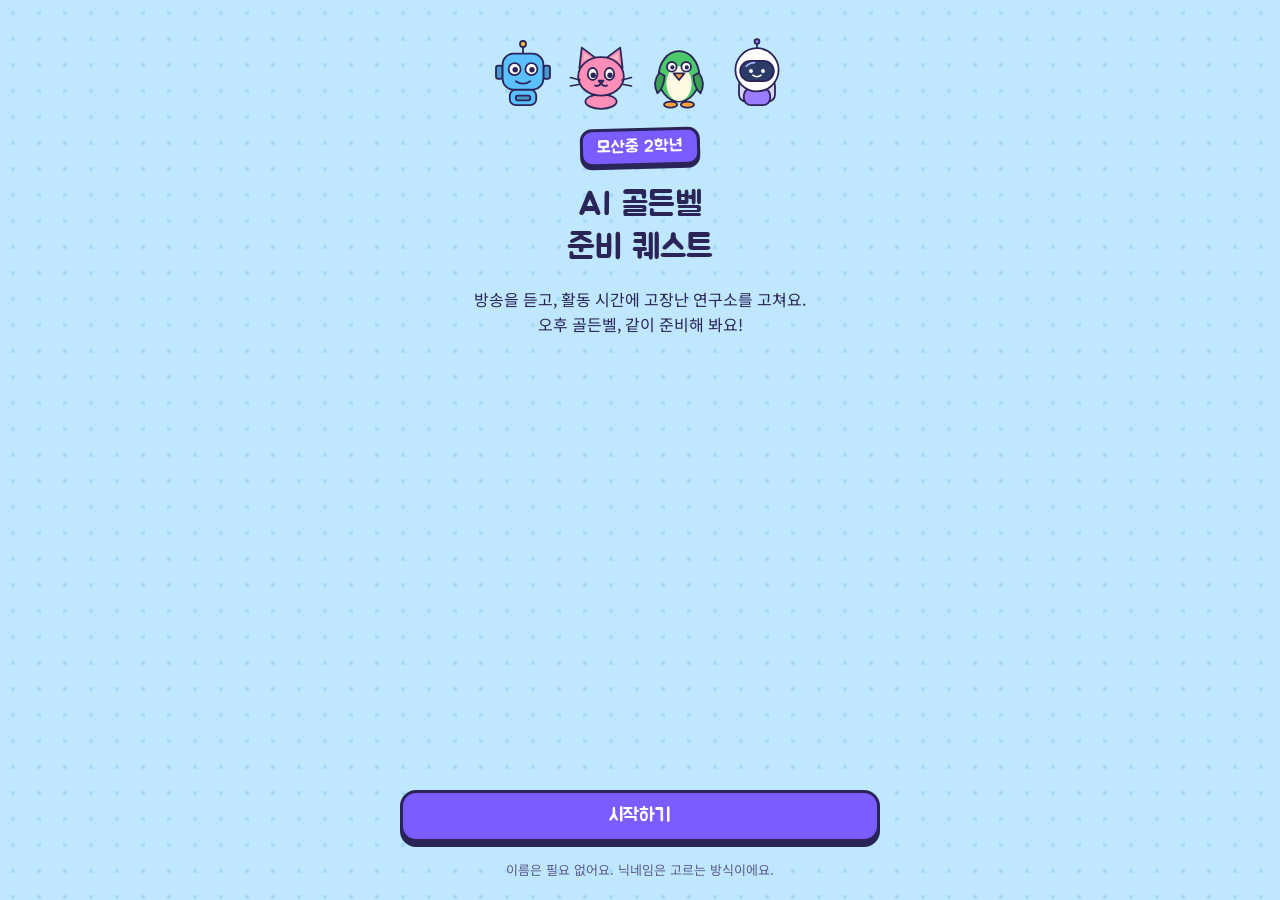
==== index.html @ 1bd09e00 "Initial commit" ====
<!doctype html>
<html lang="ko">
<head>
<meta charset="utf-8">
<meta name="viewport" content="width=device-width,initial-scale=1,viewport-fit=cover">
<meta name="robots" content="noindex,nofollow">
<meta name="theme-color" content="#BFE7FF">
<title>AI 골든벨 준비 퀘스트</title>
<link rel="stylesheet" href="https://fonts.googleapis.com/css2?family=Jua&family=Noto+Sans+KR:wght@400;700&display=swap">
<link rel="stylesheet" href="css/style.css">
</head>
<body>
<div id="app"></div>
<script src="js/core.js"></script>
<script src="content/room1.js"></script>
<script src="content/room2.js"></script>
<script src="content/room3.js"></script>
<script src="content/room4.js"></script>
<script src="content/room5.js"></script>
<script src="content/final.js"></script>
<script src="js/games.js"></script>
<script src="js/screens.js"></script>
<script src="js/app.js"></script>
</body>
</html>
---- css/style.css ----
:root{color-scheme:light; padding-top:env(safe-area-inset-top,0px); padding-bottom:env(safe-area-inset-bottom,0px)}
img{max-width:100%}
[hidden]{display:none!important}
/* layout: phone-first game. a calm listening screen is home; activity screens (lobby, lab, games) open from it and always offer a way back to listening. chunky outlined panels with a 5px "lip". */
:root{
  --bg:#BFE7FF; --bg2:#A6DAFA; --panel:#FFF8E3; --panel2:#FFFFFF; --stage:#FFF8E3;
  --ink:#2B2458; --line:#2B2458; --muted:#5E5A8C; --chip:#ECE8FF;
  --sun:#FFC83D; --sun-ink:#3E2B00; --grape:#7B5CFF; --grape-ink:#FFFFFF;
  --leaf:#42C46B; --leaf-ink:#0B3318; --coral:#FF6F61; --coral-ink:#3F0C07;
  --floorA:#EAF1FF; --floorB:#DCE7FB; --wall:#B9C9EE;
  --font-display:"Jua","Malgun Gothic","Apple SD Gothic Neo",sans-serif;
  --font-body:"Noto Sans KR","Malgun Gothic","Apple SD Gothic Neo",system-ui,sans-serif;
}
@media (prefers-color-scheme: dark){
  :root:not([data-theme="light"]){
    --bg:#171B45; --bg2:#20256B; --panel:#272D6E; --panel2:#323A8C;
    --ink:#F4F2FF; --line:#090B26; --muted:#B8BBE8; --chip:#3B4399;
    --sun:#FFD257; --sun-ink:#3A2900; --grape:#9B84FF; --grape-ink:#12103A;
    --leaf:#4ED47B; --leaf-ink:#06280F; --coral:#FF8A7E; --coral-ink:#3A0A05;
    --floorA:#2D3586; --floorB:#272F7B; --wall:#1D2366; color-scheme:dark;
  }
}
:root[data-theme="dark"]{
  --bg:#171B45; --bg2:#20256B; --panel:#272D6E; --panel2:#323A8C;
  --ink:#F4F2FF; --line:#090B26; --muted:#B8BBE8; --chip:#3B4399;
  --sun:#FFD257; --sun-ink:#3A2900; --grape:#9B84FF; --grape-ink:#12103A;
  --leaf:#4ED47B; --leaf-ink:#06280F; --coral:#FF8A7E; --coral-ink:#3A0A05;
  --floorA:#2D3586; --floorB:#272F7B; --wall:#1D2366; color-scheme:dark;
}
*{box-sizing:border-box}
body{
  margin:0; background-color:var(--bg); background-image:radial-gradient(var(--bg2) 2px, transparent 2.5px); background-size:26px 26px;
  color:var(--ink); font-family:var(--font-body); font-size:16px; line-height:1.55;
  word-break:keep-all; overflow-wrap:break-word;
  padding-block:20px 0;
  padding-left:max(20px, env(safe-area-inset-left, 0px));
  padding-right:max(20px, env(safe-area-inset-right, 0px));
}
button{font:inherit; color:inherit}
h1,h2,h3{font-family:var(--font-display); font-weight:400; margin:0; text-wrap:balance; line-height:1.25}
p{margin:0}
.app{max-width:480px; margin:0 auto; min-height:calc(100vh - 20px); min-height:calc(100dvh - 20px); display:flex; flex-direction:column; gap:22px; padding-bottom:20px}
.ico{width:1.2em; height:1.2em; fill:none; stroke:currentColor; stroke-width:2.2; stroke-linecap:round; stroke-linejoin:round; flex:none}
.ico.fill{fill:currentColor}
:focus-visible{outline:3px solid var(--ink); outline-offset:3px}

.hud{display:flex; align-items:center; gap:10px; padding-bottom:4px}
.av{width:48px; height:48px; border-radius:50%; border:3px solid var(--line); background:var(--stage); overflow:hidden; flex:none}
.av svg{width:100%; height:100%; display:block}
.who{min-width:0; flex:1; line-height:1.25}
.who b{display:block; font-family:var(--font-display); font-weight:400; font-size:17px; overflow:hidden; text-overflow:ellipsis; white-space:nowrap}
.who span{display:block; font-size:13px; color:var(--muted); overflow:hidden; text-overflow:ellipsis; white-space:nowrap}

.panel{background:var(--panel); border:3px solid var(--line); border-radius:22px; box-shadow:0 5px 0 var(--line); padding:24px 22px}
.ribbon{display:inline-block; background:var(--grape); color:var(--grape-ink); font-family:var(--font-display); font-size:17px; padding:3px 14px; border:3px solid var(--line); border-radius:12px; box-shadow:0 3px 0 var(--line); transform:rotate(-1.5deg)}
.btn{font-family:var(--font-display); font-size:19px; min-height:52px; padding:8px 18px; border:3px solid var(--line); border-radius:16px; background:var(--panel2); color:var(--ink); box-shadow:0 5px 0 var(--line); cursor:pointer; display:inline-flex; align-items:center; justify-content:center; gap:8px; touch-action:manipulation; transition:transform .08s, box-shadow .08s}
.btn:active{transform:translateY(4px); box-shadow:0 1px 0 var(--line)}
.btn.grape{background:var(--grape); color:var(--grape-ink)}
.btn.sun{background:var(--sun); color:var(--sun-ink)}
.btn.leaf{background:var(--leaf); color:var(--leaf-ink)}
.btn.block{width:100%}
.btn.small{min-height:44px; font-size:16px; padding:6px 14px}
.row{display:flex; gap:14px; align-items:center}
.note{font-size:13px; color:var(--muted)}
.ref{display:inline-flex; align-items:center; gap:6px; font-size:13px; font-weight:700; background:var(--chip); border:2px solid var(--line); border-radius:999px; padding:1px 10px; color:var(--ink)}
.stack{display:flex; flex-direction:column; gap:18px}

.disc{width:min(210px, 58vw); aspect-ratio:1; border-radius:50%; background:var(--stage); border:3px solid var(--line); box-shadow:0 5px 0 var(--line); margin:0 auto; display:grid; place-items:center}
.disc svg{width:88%; height:88%; animation:bob 2.6s ease-in-out infinite}
.disc.still svg{animation:none}
@keyframes bob{0%,100%{transform:translateY(0)}50%{transform:translateY(-5px)}}
.chargrid{display:grid; grid-template-columns:repeat(4,1fr); gap:10px}
.charbtn{border:3px solid var(--line); border-radius:16px; background:var(--panel2); padding:4px 2px 6px; display:flex; flex-direction:column; align-items:center; gap:0; cursor:pointer; min-height:44px; font-size:13px; font-weight:700}
.charbtn svg{width:100%; max-width:64px; height:auto}
.charbtn.on{background:var(--sun); color:var(--sun-ink)}
.swatches{display:grid; grid-template-columns:repeat(5,minmax(0,1fr)); justify-items:center; gap:10px}
.sw{width:100%; max-width:44px; aspect-ratio:1; border-radius:50%; border:3px solid var(--line); cursor:pointer; padding:0}
.sw.on{box-shadow:0 0 0 3px var(--panel), 0 0 0 6px var(--ink)}
.pick{display:flex; align-items:center; gap:8px}
.pick .val{flex:1; text-align:center; font-family:var(--font-display); font-size:22px; background:var(--panel2); border:3px solid var(--line); border-radius:14px; padding:4px 8px; min-height:48px; display:grid; place-items:center}
.pick .btn{min-width:48px; padding:6px 10px}

.hero{text-align:center; display:flex; flex-direction:column; gap:18px; align-items:center}
.hero h1{font-size:34px}
.crew{display:flex; gap:6px; justify-content:center}
.crew svg{width:min(72px, 20vw); height:auto; aspect-ratio:1; animation:bob 2.6s ease-in-out infinite}
.crew svg:nth-child(2){animation-delay:.3s} .crew svg:nth-child(3){animation-delay:.6s} .crew svg:nth-child(4){animation-delay:.9s}

.banner{background:var(--sun); color:var(--sun-ink); border:3px solid var(--line); border-radius:22px; box-shadow:0 5px 0 var(--line); padding:22px 20px; text-align:center}
.banner h1{font-size:25px}
.pips{display:flex; gap:8px}
.pips i{flex:1; height:12px; border-radius:999px; border:3px solid var(--line); background:var(--panel2)}
.pips i.on{background:var(--leaf)}
.room{width:100%; text-align:left; display:flex; align-items:center; gap:16px; padding:18px 18px; background:var(--panel); border:3px solid var(--line); border-radius:20px; box-shadow:0 5px 0 var(--line); cursor:pointer; min-height:88px; touch-action:manipulation; transition:transform .08s, box-shadow .08s}
.room:active{transform:translateY(4px); box-shadow:0 1px 0 var(--line)}
.room .num{width:46px; height:46px; border-radius:14px; border:3px solid var(--line); display:grid; place-items:center; background:var(--grape); color:var(--grape-ink); font-family:var(--font-display); font-size:22px; flex:none}
.room .tx{min-width:0; flex:1}
.room .tx b{display:block; font-family:var(--font-display); font-weight:400; font-size:18px; line-height:1.25}
.room .tx span{display:block; font-size:13px; color:var(--muted)}
.room .st{flex:none; font-size:13px; font-weight:700; border:2px solid var(--line); border-radius:999px; padding:2px 10px; background:var(--coral); color:var(--coral-ink); display:inline-flex; align-items:center; gap:4px}
.room.go .st{background:var(--sun); color:var(--sun-ink)}
.room.wip{border-style:dashed; box-shadow:none; cursor:default; color:var(--muted)}
.room.wip .num{background:var(--chip); color:var(--muted)}
.room.wip .st{background:var(--chip); color:var(--muted)}
.room.done .num{background:var(--leaf); color:var(--leaf-ink)}
.room.done .st{background:var(--leaf); color:var(--leaf-ink)}

.top{display:flex; align-items:center; justify-content:space-between; gap:8px}
.big{display:flex; flex-direction:column; gap:18px}
.big h2{font-size:24px}
.big p{font-size:17px; line-height:1.75}
.defs{list-style:none; margin:0; padding:0; display:flex; flex-direction:column; gap:12px}
.defs li{background:var(--panel2); border:3px solid var(--line); border-radius:14px; padding:14px 16px; font-size:16px; line-height:1.6}
.defs b{display:inline-block; font-family:var(--font-display); font-weight:400; font-size:17px; margin-right:6px; color:var(--grape)}
:root[data-theme="dark"] .defs b{color:var(--sun)}
@media (prefers-color-scheme: dark){:root:not([data-theme="light"]) .defs b{color:var(--sun)}}

.ghud{display:flex; align-items:center; gap:14px}
.ghud .av{width:60px; height:60px}
.bubble{position:relative; flex:1; min-width:0; background:var(--panel2); border:3px solid var(--line); border-radius:16px; padding:10px 14px; font-weight:700; font-size:15px; line-height:1.45}
.bubble::before{content:""; position:absolute; left:-9px; top:50%; width:14px; height:14px; background:var(--panel2); border-left:3px solid var(--line); border-bottom:3px solid var(--line); transform:translateY(-50%) rotate(45deg)}
.av.jump{animation:jump .55s ease-out}
.av.wobble{animation:wobble .5s ease-in-out}
@keyframes jump{0%{transform:translateY(0)}35%{transform:translateY(-14px) scale(1.06)}70%{transform:translateY(0)}85%{transform:translateY(-4px)}100%{transform:translateY(0)}}
@keyframes wobble{0%,100%{transform:rotate(0)}20%{transform:rotate(-12deg)}40%{transform:rotate(10deg)}60%{transform:rotate(-8deg)}80%{transform:rotate(5deg)}}
.gtext{display:flex; justify-content:space-between; align-items:center; gap:8px; font-size:13px; font-weight:700; margin-bottom:8px; flex-wrap:wrap}
.legend{display:inline-flex; gap:10px; font-weight:400; color:var(--muted)}
.legend span{display:inline-flex; align-items:center; gap:4px}
.legend i{width:12px; height:12px; border-radius:4px; border:2px solid var(--line); display:inline-block}
.gauge{display:flex; gap:6px}
.gauge i{flex:1; height:18px; border-radius:6px; border:3px solid var(--line); background:var(--chip)}
.gauge i.ok,.legend i.ok{background:var(--leaf)}
.gauge i.fixed,.legend i.fixed{background:var(--sun)}
.gauge i.broken,.legend i.broken{background:var(--coral)}
.how{font-size:15px; color:var(--muted)}
.gitems{display:flex; flex-direction:column; gap:14px}
.gcard{width:100%; text-align:left; background:var(--panel2); border:3px solid var(--line); border-radius:18px; box-shadow:0 4px 0 var(--line); padding:16px 16px; display:flex; gap:12px; align-items:flex-start; cursor:pointer; font-size:16px; font-weight:700; line-height:1.55; touch-action:manipulation}
.gcard .tx{flex:1; min-width:0}
.gcard .why{display:block; margin-top:10px; font-weight:400; font-size:14px; line-height:1.6}
.gcard .why b{font-weight:700}
.gcard .state{flex:none; width:38px; height:38px; border-radius:50%; border:3px solid var(--line); display:grid; place-items:center; background:var(--chip); color:var(--ink)}
.gcard .state .ico{width:22px; height:22px}
.gcard.sel{box-shadow:0 0 0 4px var(--grape), 0 4px 0 var(--line); transform:translateY(-3px)}
.gcard.ok{background:var(--leaf); color:var(--leaf-ink); cursor:default}
.gcard.fixed{background:var(--sun); color:var(--sun-ink); cursor:default}
.gcard.broken{background:var(--coral); color:var(--coral-ink)}
.hint{text-align:center; font-size:15px; font-weight:700}
.bins{display:grid; gap:12px}
.bins.n3{grid-template-columns:repeat(3,1fr)}
.bins.n4{grid-template-columns:repeat(2,1fr)}
.bin{min-height:76px; padding:10px 6px; border:3px solid var(--line); border-radius:18px; background:var(--chip); color:var(--ink); box-shadow:0 4px 0 var(--line); font-family:var(--font-display); font-size:18px; display:flex; flex-direction:column; gap:4px; align-items:center; justify-content:center; line-height:1.2; touch-action:manipulation; cursor:pointer}
.bin .ico{width:24px; height:24px}
.bin.ready{background:var(--grape); color:var(--grape-ink)}
.bin:active{transform:translateY(3px); box-shadow:0 1px 0 var(--line)}

.lab{position:relative; aspect-ratio:7/5; border:3px solid var(--line); border-radius:18px; overflow:hidden; box-shadow:0 5px 0 var(--line); background:repeating-conic-gradient(var(--floorA) 0% 25%, var(--floorB) 0% 50%); background-size:calc(200% / 7) calc(200% / 5)}
.lab .wall{position:absolute; left:0; right:0; top:0; height:20%; background:var(--wall); border-bottom:3px solid var(--line)}
.mach{position:absolute; width:calc(100% / 7); height:20%; padding:4px; border:0; background:transparent; cursor:pointer; touch-action:manipulation}
.mach .box{position:relative; width:100%; height:100%; border:3px solid var(--line); border-radius:10px; display:grid; place-items:center; background:var(--coral); color:var(--coral-ink)}
.mach.ok .box{background:var(--leaf); color:var(--leaf-ink)}
.mach.adj .box{box-shadow:0 0 0 3px var(--grape)}
.mach .box .ico{width:62%; height:62%}
.mach .mn{position:absolute; right:2px; top:-8px; width:18px; height:18px; border-radius:50%; background:var(--panel2); border:2px solid var(--line); font-size:11px; font-weight:700; display:grid; place-items:center; color:var(--ink)}
.player{position:absolute; width:calc(100% / 7); height:20%; display:grid; place-items:center; transition:left .13s linear, top .13s linear; pointer-events:none}
.player svg{width:100%; height:100%}
.labctl{display:flex; align-items:center; justify-content:space-between; gap:14px}
.dpad{display:grid; grid-template-columns:repeat(3,56px); grid-template-rows:repeat(2,56px); gap:6px}
.dpad .btn{min-height:56px; width:56px; padding:0}

.q h2{font-size:22px; line-height:1.45}
.opts{display:flex; flex-direction:column; gap:16px}
.opt{width:100%; text-align:left; display:flex; gap:10px; align-items:center; min-height:64px; padding:14px 16px; border:3px solid var(--line); border-radius:16px; background:var(--panel2); box-shadow:0 4px 0 var(--line); font-weight:700; font-size:16px; cursor:pointer; touch-action:manipulation}
.opt:active{transform:translateY(3px); box-shadow:0 1px 0 var(--line)}
.opt .tag{width:30px; height:30px; border-radius:50%; border:3px solid var(--line); display:grid; place-items:center; background:var(--chip); font-family:var(--font-display); font-weight:400; flex:none; color:var(--ink)}
.opt .tx{flex:1; min-width:0}
.opt.ok{background:var(--leaf); color:var(--leaf-ink)}
.opt.bad{background:var(--coral); color:var(--coral-ink)}
.opt.ok .tag,.opt.bad .tag{color:var(--ink)}
.chips{display:flex; flex-wrap:wrap; gap:10px}
.chip{min-height:44px; padding:6px 14px; border:3px solid var(--line); border-radius:999px; background:var(--chip); color:var(--ink); font-weight:700; font-size:15px; cursor:pointer; touch-action:manipulation}
.chip.on{background:var(--sun); color:var(--sun-ink)}
.fb{border:3px solid var(--line); border-radius:22px; box-shadow:0 5px 0 var(--line); padding:22px 22px; display:flex; flex-direction:column; gap:16px; animation:pop .25s ease-out}
.fb.ok{background:var(--leaf); color:var(--leaf-ink)}
.fb.bad{background:var(--coral); color:var(--coral-ink)}
.fb .h{display:flex; align-items:center; gap:8px; font-family:var(--font-display); font-size:22px}
.fb p{font-size:15px}
@keyframes pop{from{transform:scale(.94); opacity:.2}to{transform:scale(1); opacity:1}}

.clear{position:relative; overflow:hidden; text-align:center; display:flex; flex-direction:column; gap:18px; align-items:center}
.clear .gauge{width:100%}
.confetti{position:absolute; inset:0; pointer-events:none; overflow:hidden}
.confetti i{position:absolute; top:-16px; width:10px; height:14px; border-radius:3px; animation:conf 1.9s ease-out forwards}
@keyframes conf{to{transform:translateY(560px) rotate(560deg); opacity:0}}
.titlechip{display:inline-flex; align-items:center; gap:8px; background:var(--sun); color:var(--sun-ink); border:3px solid var(--line); border-radius:999px; padding:4px 16px; font-family:var(--font-display); font-size:20px; box-shadow:0 3px 0 var(--line)}
.reward{display:flex; align-items:center; gap:10px; background:var(--panel2); border:3px solid var(--line); border-radius:16px; padding:8px 12px; text-align:left; width:100%}
.reward .ico{width:30px; height:30px; color:var(--grape)}

.badges{display:grid; grid-template-columns:repeat(5,1fr); gap:10px}
.badge{aspect-ratio:1; border:3px solid var(--line); border-radius:16px; display:grid; place-items:center; background:var(--chip); color:var(--muted)}
.badge.on{background:var(--sun); color:var(--sun-ink)}
.badge .ico{width:28px; height:28px}
.weak{list-style:none; margin:0; padding:0; display:flex; flex-direction:column; gap:10px}
.weak li{background:var(--panel2); border:3px solid var(--line); border-radius:12px; padding:10px 14px; font-size:14px; display:flex; justify-content:space-between; gap:8px; align-items:center}
.gauge.sm{gap:3px}
.gauge.sm i{height:14px; border-width:2px; border-radius:4px}
.recpage{font-family:inherit; font-size:13px; font-weight:700; color:var(--muted); margin:14px 0 6px}
.rec{list-style:none; margin:0; padding:0; display:flex; flex-direction:column; gap:6px}
.rec li{background:var(--panel2); border:3px solid var(--line); border-radius:12px; padding:6px 10px; min-height:44px; font-size:14px; display:flex; align-items:center; gap:10px}
.rec .mk{flex:none; width:24px; height:24px; border-radius:50%; border:2px solid var(--line); background:var(--chip); display:grid; place-items:center}
.rec .mk .ico{width:15px; height:15px; stroke-width:3}
.rec li.ok .mk{background:var(--leaf); color:var(--leaf-ink)}
.rec li.fixed .mk{background:var(--sun); color:var(--sun-ink)}
.rec li.u{color:var(--muted); border-style:dashed}
.rec .tx{flex:1; min-width:0}
.rec .tag{flex:none; font-size:12px; font-weight:700; color:var(--muted)}
.rec li.fixed .tag{color:var(--ink)}
.closet{display:grid; grid-template-columns:repeat(5,minmax(0,1fr)); gap:10px}
@media (max-width:359px){.closet{grid-template-columns:repeat(3,minmax(0,1fr))}}
.gear{border:3px solid var(--line); border-radius:14px; background:var(--panel2); min-height:66px; padding:4px; display:flex; flex-direction:column; align-items:center; justify-content:center; gap:2px; cursor:pointer; font-size:12px; font-weight:700; line-height:1.2; text-align:center}
.gear .ico{width:28px; height:28px; stroke-width:2}
.gear.on{background:var(--sun); color:var(--sun-ink)}
.gear.lock{border-style:dashed; color:var(--muted); cursor:default; background:var(--chip)}
details{border:3px solid var(--line); border-radius:16px; background:var(--panel); padding:10px 14px}
summary{font-family:var(--font-display); font-size:18px; cursor:pointer; min-height:36px; display:flex; align-items:center}
details[open] summary{margin-bottom:8px}

.tabs{position:sticky; bottom:0; margin-top:auto; display:grid; grid-template-columns:repeat(3,1fr); gap:10px; padding:16px 0 6px; background:linear-gradient(to top, var(--bg) 70%, transparent)}
.tab{min-height:56px; border:3px solid var(--line); border-radius:18px; background:var(--panel2); display:flex; flex-direction:column; align-items:center; justify-content:center; gap:0; font-size:12px; font-weight:700; cursor:pointer; box-shadow:0 4px 0 var(--line); touch-action:manipulation}
.tab .ico{width:24px; height:24px}
.tab.on{background:var(--sun); color:var(--sun-ink); transform:translateY(-4px)}

.plate{display:flex; justify-content:space-between; align-items:center; gap:10px; background:var(--panel2); border:3px solid var(--line); border-radius:14px; padding:6px 14px; font-family:var(--font-display); font-size:18px; color:var(--muted)}
.plate b{font-family:var(--font-body); font-size:13px; border:2px solid var(--line); border-radius:999px; padding:0 10px; background:var(--chip); color:var(--ink)}
.plate.on{background:var(--sun); color:var(--sun-ink); box-shadow:0 0 0 3px var(--sun), 0 0 18px var(--sun)}
.plate.on b{background:var(--leaf); color:var(--leaf-ink)}
.lab::after{content:""; position:absolute; inset:0; background:#0B1030; opacity:var(--dim,0); pointer-events:none; transition:opacity .8s; z-index:1}
.lab .lamp{position:absolute; top:6%; width:12px; height:12px; margin-left:-6px; border-radius:50%; border:2px solid var(--line); background:var(--chip); z-index:2}
.lab .lamp.on{background:var(--sun); box-shadow:0 0 10px 3px var(--sun)}
.lab .cable{position:absolute; top:40%; width:6px; height:20%; margin-left:-3px; border:2px solid var(--line); border-radius:3px; background:var(--chip); z-index:0}
.lab .cable.on{background:var(--leaf)}
.mach,.player{z-index:2}
.mach.ok .box{box-shadow:0 0 14px 2px var(--leaf)}
.mach.ok.adj .box{box-shadow:0 0 0 3px var(--grape), 0 0 14px 2px var(--leaf)}
.mach.boot .box{animation:boot .9s ease-out}
@keyframes boot{0%{transform:scale(.8)}35%{transform:scale(1.28)}100%{transform:scale(1)}}
.cmp{display:flex; flex-direction:column; gap:8px; margin-top:10px}
.cmp-row{display:flex; flex-direction:column; gap:2px; padding:8px 10px; border:2px solid var(--line); border-radius:10px; background:var(--panel2); color:var(--ink); font-weight:400; font-size:14px; line-height:1.55}
.cmp-row i{font-style:normal; font-weight:700; font-size:12px; color:var(--muted)}
.cmp-row mark{background:transparent; color:inherit; text-decoration:underline wavy var(--coral); text-underline-offset:3px; font-weight:700}
.cmp-row.after mark{background:var(--leaf); color:var(--leaf-ink); text-decoration:none; border-radius:4px; padding:0 3px}
.opt .why{display:block; font-weight:400; font-size:14px; margin-top:4px}
.gauge i.pop{animation:cellpop .5s ease-out}
@keyframes cellpop{0%{transform:scale(.4)}60%{transform:scale(1.4)}100%{transform:scale(1)}}
.gcard.pulse{animation:flash .6s ease-out}
@keyframes flash{0%{box-shadow:0 0 0 0 var(--sun), 0 4px 0 var(--line); transform:scale(.97)}60%{box-shadow:0 0 0 14px rgba(255,200,61,0), 0 4px 0 var(--line); transform:scale(1.02)}100%{box-shadow:0 0 0 0 rgba(255,200,61,0), 0 4px 0 var(--line); transform:scale(1)}}
.gcard.pulse .state .ico{animation:spin .7s ease-out}
@keyframes spin{from{transform:rotate(-180deg) scale(.5)}to{transform:rotate(0) scale(1)}}
.bins.n2{grid-template-columns:repeat(2,minmax(0,1fr))}
.slots{list-style:none; margin:0; padding:0; display:flex; flex-direction:column; gap:10px}
.slot{display:flex; gap:12px; align-items:flex-start; background:var(--panel2); border:3px dashed var(--line); border-radius:14px; padding:10px 12px; min-height:56px}
.slot>b{flex:none; width:30px; height:30px; border-radius:50%; border:3px solid var(--line); display:grid; place-items:center; background:var(--chip); font-family:var(--font-display); font-weight:400; color:var(--ink)}
.slot .tx{flex:1; min-width:0; display:flex; flex-direction:column; gap:2px; font-size:15px}
.slot .tx strong{font-family:var(--font-display); font-weight:400; font-size:18px}
.slot .why{font-size:13px; color:var(--muted)}
.slot.next{border-style:solid; box-shadow:0 0 0 3px var(--grape)}
.slot.ok{background:var(--leaf); color:var(--leaf-ink); border-style:solid}
.slot.fixed{background:var(--sun); color:var(--sun-ink); border-style:solid}
.slot.ok .why,.slot.fixed .why{color:inherit}
.slot.pulse{animation:flash .6s ease-out}
.badges{grid-template-columns:repeat(6,minmax(0,1fr))}
@media (max-width:349px){.bins.n3{grid-template-columns:minmax(0,1fr)} .badges{grid-template-columns:repeat(3,minmax(0,1fr))}}
@media (prefers-reduced-motion: reduce){*{animation:none !important; transition:none !important}}
:root[data-reduce="1"] *{animation:none !important; transition:none !important}
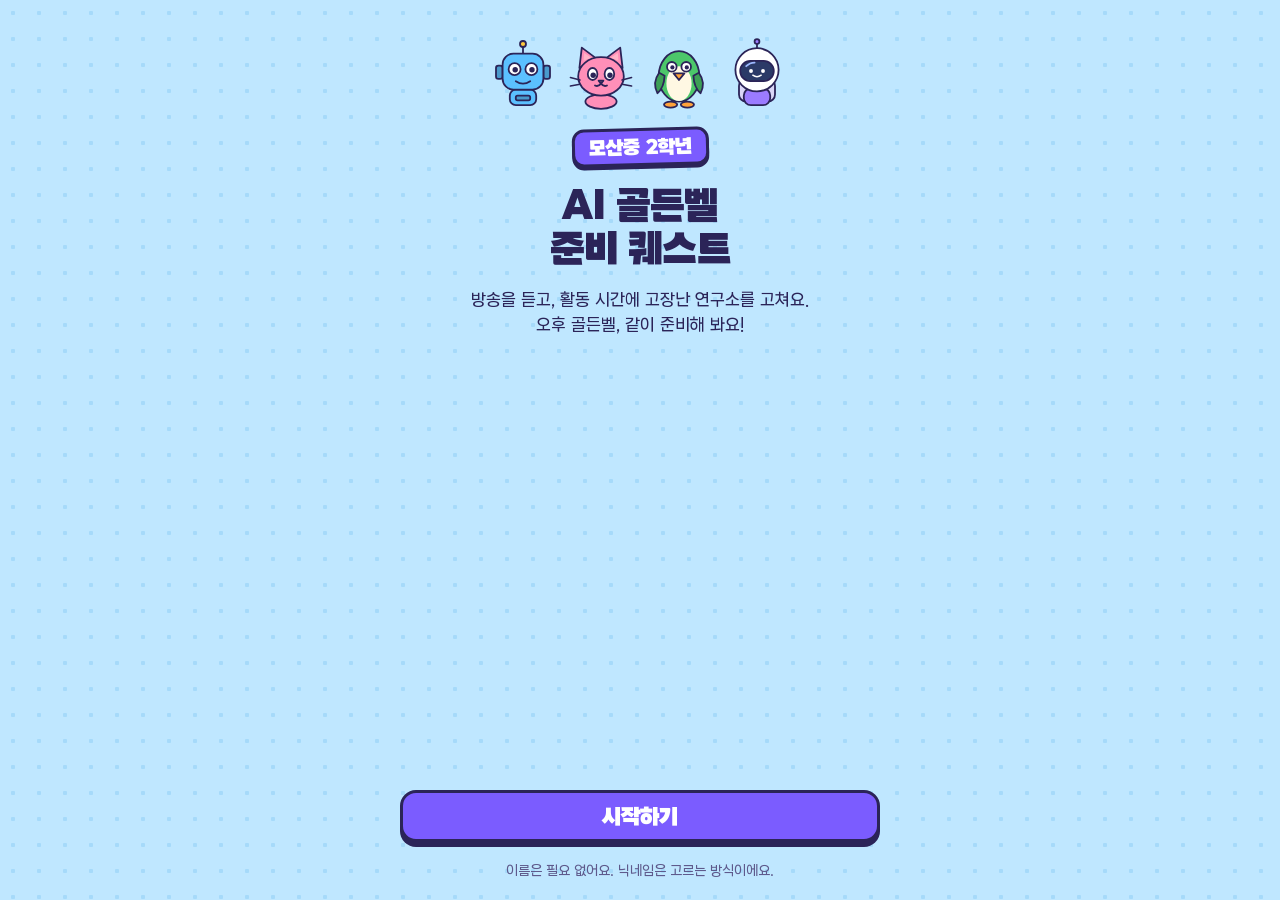
==== commit 5c33d77a: "font" ====
--- a/index.html
+++ b/index.html
@@ -6,7 +6,8 @@
 <meta name="robots" content="noindex,nofollow">
 <meta name="theme-color" content="#BFE7FF">
 <title>AI 골든벨 준비 퀘스트</title>
-<link rel="stylesheet" href="https://fonts.googleapis.com/css2?family=Jua&family=Noto+Sans+KR:wght@400;700&display=swap">
+<link rel="preload" href="fonts/a2z-400.woff2" as="font" type="font/woff2" crossorigin>
+<link rel="preload" href="fonts/a2z-900.woff2" as="font" type="font/woff2" crossorigin>
 <link rel="stylesheet" href="css/style.css">
 </head>
 <body>
--- a/css/style.css
+++ b/css/style.css
@@ -6,17 +6,23 @@
   --bg:#BFE7FF; --bg2:#A6DAFA; --panel:#FFF8E3; --panel2:#FFFFFF; --stage:#FFF8E3;
   --ink:#2B2458; --line:#2B2458; --muted:#5E5A8C; --chip:#ECE8FF;
   --sun:#FFC83D; --sun-ink:#3E2B00; --grape:#7B5CFF; --grape-ink:#FFFFFF;
-  --leaf:#42C46B; --leaf-ink:#0B3318; --coral:#FF6F61; --coral-ink:#3F0C07;
+  --leaf:#42C46B; --leaf-ink:#0B3318; --coral:#FF6F61; --coral-ink:#3F0C07; --red:#F03E3E; --veil:rgba(255,255,255,.62);
   --floorA:#EAF1FF; --floorB:#DCE7FB; --wall:#B9C9EE;
-  --font-display:"Jua","Malgun Gothic","Apple SD Gothic Neo",sans-serif;
-  --font-body:"Noto Sans KR","Malgun Gothic","Apple SD Gothic Neo",system-ui,sans-serif;
-}
+  --font-display:"A2Z Display","A2Z","Malgun Gothic","Apple SD Gothic Neo",sans-serif;
+  --font-body:"A2Z","Malgun Gothic","Apple SD Gothic Neo",system-ui,sans-serif;
+}
+/* 에이투지체(SIL OFL 1.1) — 앱에서 쓰는 글자만 남긴 woff2. 제목·버튼용 "A2Z Display"는 Black을 weight 400으로 걸어 둔 이름 */
+@font-face{font-family:"A2Z"; font-weight:400; font-display:swap; src:url(../fonts/a2z-400.woff2) format("woff2")}
+@font-face{font-family:"A2Z"; font-weight:500; font-display:swap; src:url(../fonts/a2z-500.woff2) format("woff2")}
+@font-face{font-family:"A2Z"; font-weight:700; font-display:swap; src:url(../fonts/a2z-700.woff2) format("woff2")}
+@font-face{font-family:"A2Z"; font-weight:900; font-display:swap; src:url(../fonts/a2z-900.woff2) format("woff2")}
+@font-face{font-family:"A2Z Display"; font-weight:400; font-display:swap; src:url(../fonts/a2z-900.woff2) format("woff2")}
 @media (prefers-color-scheme: dark){
   :root:not([data-theme="light"]){
     --bg:#171B45; --bg2:#20256B; --panel:#272D6E; --panel2:#323A8C;
     --ink:#F4F2FF; --line:#090B26; --muted:#B8BBE8; --chip:#3B4399;
     --sun:#FFD257; --sun-ink:#3A2900; --grape:#9B84FF; --grape-ink:#12103A;
-    --leaf:#4ED47B; --leaf-ink:#06280F; --coral:#FF8A7E; --coral-ink:#3A0A05;
+    --leaf:#4ED47B; --leaf-ink:#06280F; --coral:#FF8A7E; --coral-ink:#3A0A05; --red:#FF6B6B; --veil:rgba(8,10,36,.62);
     --floorA:#2D3586; --floorB:#272F7B; --wall:#1D2366; color-scheme:dark;
   }
 }
@@ -24,7 +30,7 @@
   --bg:#171B45; --bg2:#20256B; --panel:#272D6E; --panel2:#323A8C;
   --ink:#F4F2FF; --line:#090B26; --muted:#B8BBE8; --chip:#3B4399;
   --sun:#FFD257; --sun-ink:#3A2900; --grape:#9B84FF; --grape-ink:#12103A;
-  --leaf:#4ED47B; --leaf-ink:#06280F; --coral:#FF8A7E; --coral-ink:#3A0A05;
+  --leaf:#4ED47B; --leaf-ink:#06280F; --coral:#FF8A7E; --coral-ink:#3A0A05; --red:#FF6B6B; --veil:rgba(8,10,36,.62);
   --floorA:#2D3586; --floorB:#272F7B; --wall:#1D2366; color-scheme:dark;
 }
 *{box-sizing:border-box}
@@ -146,7 +152,8 @@
 .gcard.broken{background:var(--coral); color:var(--coral-ink)}
 .hint{text-align:center; font-size:15px; font-weight:700}
 .bins{display:grid; gap:12px}
-.bins.n3{grid-template-columns:repeat(3,1fr)}
+.bins.n3{grid-template-columns:repeat(3,minmax(0,1fr)); gap:8px}
+.bins.n3 .bin{font-size:clamp(14px,4vw,18px); padding-inline:4px}
 .bins.n4{grid-template-columns:repeat(2,1fr)}
 .bin{min-height:76px; padding:10px 6px; border:3px solid var(--line); border-radius:18px; background:var(--chip); color:var(--ink); box-shadow:0 4px 0 var(--line); font-family:var(--font-display); font-size:18px; display:flex; flex-direction:column; gap:4px; align-items:center; justify-content:center; line-height:1.2; touch-action:manipulation; cursor:pointer}
 .bin .ico{width:24px; height:24px}
@@ -268,6 +275,17 @@
 .slot.ok .why,.slot.fixed .why{color:inherit}
 .slot.pulse{animation:flash .6s ease-out}
 .badges{grid-template-columns:repeat(6,minmax(0,1fr))}
-@media (max-width:349px){.bins.n3{grid-template-columns:minmax(0,1fr)} .badges{grid-template-columns:repeat(3,minmax(0,1fr))}}
+@media (max-width:349px){.bins.n3{grid-template-columns:minmax(0,1fr); gap:12px} .bins.n3 .bin{font-size:18px} .badges{grid-template-columns:repeat(3,minmax(0,1fr))}
+  .hud .btn.small{font-size:15px; padding:6px 10px; gap:6px} .who b{white-space:normal; line-height:1.15}
+  .room{flex-wrap:wrap; gap:10px 12px; padding:14px} .room .tx{flex:1 1 150px} .room .st{margin-left:58px}}
+/* 정답(초록 동그라미)·오답(빨간 X) 효과: 화면 전체를 흐리게 하고 가운데에 크게 보였다가 사라진다. 손가락 입력은 막지 않는다. */
+#fx{position:fixed; inset:0; z-index:100; display:grid; place-items:center; pointer-events:none; opacity:0; visibility:hidden; transition:opacity .25s, visibility 0s .25s}
+#fx.on{opacity:1; visibility:visible; transition:opacity .1s}
+#fx::before{content:""; position:absolute; inset:0; background:var(--veil); -webkit-backdrop-filter:blur(3px); backdrop-filter:blur(3px)}
+#fx svg{position:relative; width:min(56vw,230px); height:auto; filter:drop-shadow(0 7px 0 rgba(0,0,0,.2))}
+#fx.on.ok svg{animation:fxpop .45s cubic-bezier(.2,1.5,.4,1) both}
+#fx.on.bad svg{animation:fxshake .5s both}
+@keyframes fxpop{0%{transform:scale(.4); opacity:0}60%{transform:scale(1.08); opacity:1}100%{transform:scale(1); opacity:1}}
+@keyframes fxshake{0%{transform:scale(.5); opacity:0}30%{transform:scale(1.06); opacity:1}45%{transform:translateX(-12px)}60%{transform:translateX(12px)}75%{transform:translateX(-7px)}100%{transform:translateX(0) scale(1); opacity:1}}
 @media (prefers-reduced-motion: reduce){*{animation:none !important; transition:none !important}}
 :root[data-reduce="1"] *{animation:none !important; transition:none !important}
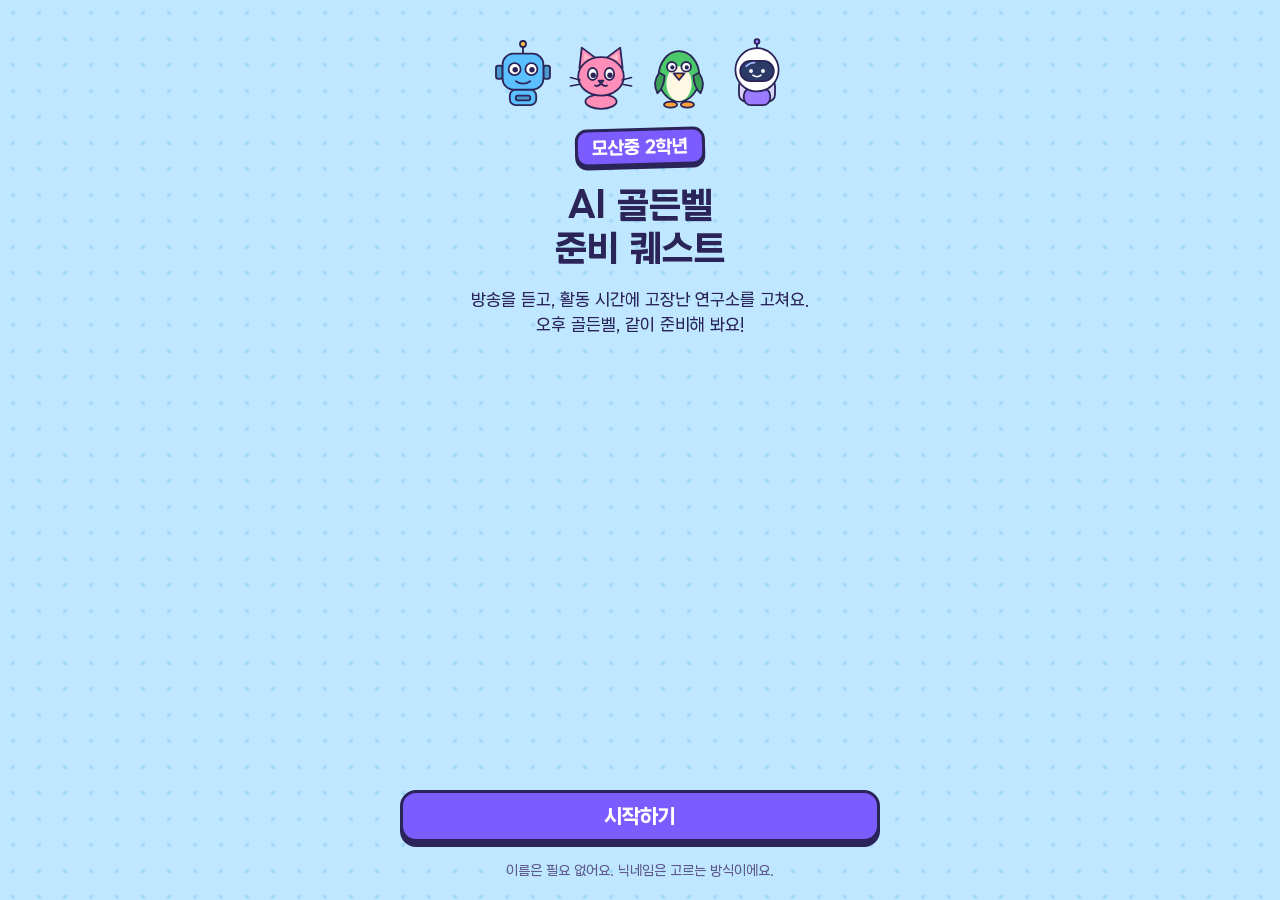
==== commit e8c5ddc2: "music" ====
--- a/index.html
+++ b/index.html
@@ -7,7 +7,7 @@
 <meta name="theme-color" content="#BFE7FF">
 <title>AI 골든벨 준비 퀘스트</title>
 <link rel="preload" href="fonts/a2z-400.woff2" as="font" type="font/woff2" crossorigin>
-<link rel="preload" href="fonts/a2z-900.woff2" as="font" type="font/woff2" crossorigin>
+<link rel="preload" href="fonts/a2z-700.woff2" as="font" type="font/woff2" crossorigin>
 <link rel="stylesheet" href="css/style.css">
 </head>
 <body>
@@ -19,6 +19,7 @@
 <script src="content/room4.js"></script>
 <script src="content/room5.js"></script>
 <script src="content/final.js"></script>
+<script src="js/sound.js"></script>
 <script src="js/games.js"></script>
 <script src="js/screens.js"></script>
 <script src="js/app.js"></script>
--- a/css/style.css
+++ b/css/style.css
@@ -11,12 +11,11 @@
   --font-display:"A2Z Display","A2Z","Malgun Gothic","Apple SD Gothic Neo",sans-serif;
   --font-body:"A2Z","Malgun Gothic","Apple SD Gothic Neo",system-ui,sans-serif;
 }
-/* 에이투지체(SIL OFL 1.1) — 앱에서 쓰는 글자만 남긴 woff2. 제목·버튼용 "A2Z Display"는 Black을 weight 400으로 걸어 둔 이름 */
+/* 에이투지체(SIL OFL 1.1) — 앱에서 쓰는 글자만 남긴 woff2. 제목·버튼용 "A2Z Display"는 Bold를 weight 400으로 걸어 둔 이름(같은 파일이라 한 번만 받는다) */
 @font-face{font-family:"A2Z"; font-weight:400; font-display:swap; src:url(../fonts/a2z-400.woff2) format("woff2")}
 @font-face{font-family:"A2Z"; font-weight:500; font-display:swap; src:url(../fonts/a2z-500.woff2) format("woff2")}
 @font-face{font-family:"A2Z"; font-weight:700; font-display:swap; src:url(../fonts/a2z-700.woff2) format("woff2")}
-@font-face{font-family:"A2Z"; font-weight:900; font-display:swap; src:url(../fonts/a2z-900.woff2) format("woff2")}
-@font-face{font-family:"A2Z Display"; font-weight:400; font-display:swap; src:url(../fonts/a2z-900.woff2) format("woff2")}
+@font-face{font-family:"A2Z Display"; font-weight:400; font-display:swap; src:url(../fonts/a2z-700.woff2) format("woff2")}
 @media (prefers-color-scheme: dark){
   :root:not([data-theme="light"]){
     --bg:#171B45; --bg2:#20256B; --panel:#272D6E; --panel2:#323A8C;
@@ -112,6 +111,10 @@
 .room.done .st{background:var(--leaf); color:var(--leaf-ink)}
 
 .top{display:flex; align-items:center; justify-content:space-between; gap:8px}
+.btn.small.icon{width:48px; padding:6px 0; flex:none}
+.sndrow{flex-wrap:wrap; gap:10px}
+.sndrow .btn{flex:1 1 130px}
+.btn.tgl.on{background:var(--leaf); color:var(--leaf-ink)}
 .big{display:flex; flex-direction:column; gap:18px}
 .big h2{font-size:24px}
 .big p{font-size:17px; line-height:1.75}
@@ -276,7 +279,7 @@
 .slot.pulse{animation:flash .6s ease-out}
 .badges{grid-template-columns:repeat(6,minmax(0,1fr))}
 @media (max-width:349px){.bins.n3{grid-template-columns:minmax(0,1fr); gap:12px} .bins.n3 .bin{font-size:18px} .badges{grid-template-columns:repeat(3,minmax(0,1fr))}
-  .hud .btn.small{font-size:15px; padding:6px 10px; gap:6px} .who b{white-space:normal; line-height:1.15}
+  .hud .btn.small, .top .btn.small{font-size:15px; padding:6px 10px; gap:6px} .top .btn.small.icon{width:44px; padding:6px 0} .who b{white-space:normal; line-height:1.15}
   .room{flex-wrap:wrap; gap:10px 12px; padding:14px} .room .tx{flex:1 1 150px} .room .st{margin-left:58px}}
 /* 정답(초록 동그라미)·오답(빨간 X) 효과: 화면 전체를 흐리게 하고 가운데에 크게 보였다가 사라진다. 손가락 입력은 막지 않는다. */
 #fx{position:fixed; inset:0; z-index:100; display:grid; place-items:center; pointer-events:none; opacity:0; visibility:hidden; transition:opacity .25s, visibility 0s .25s}
